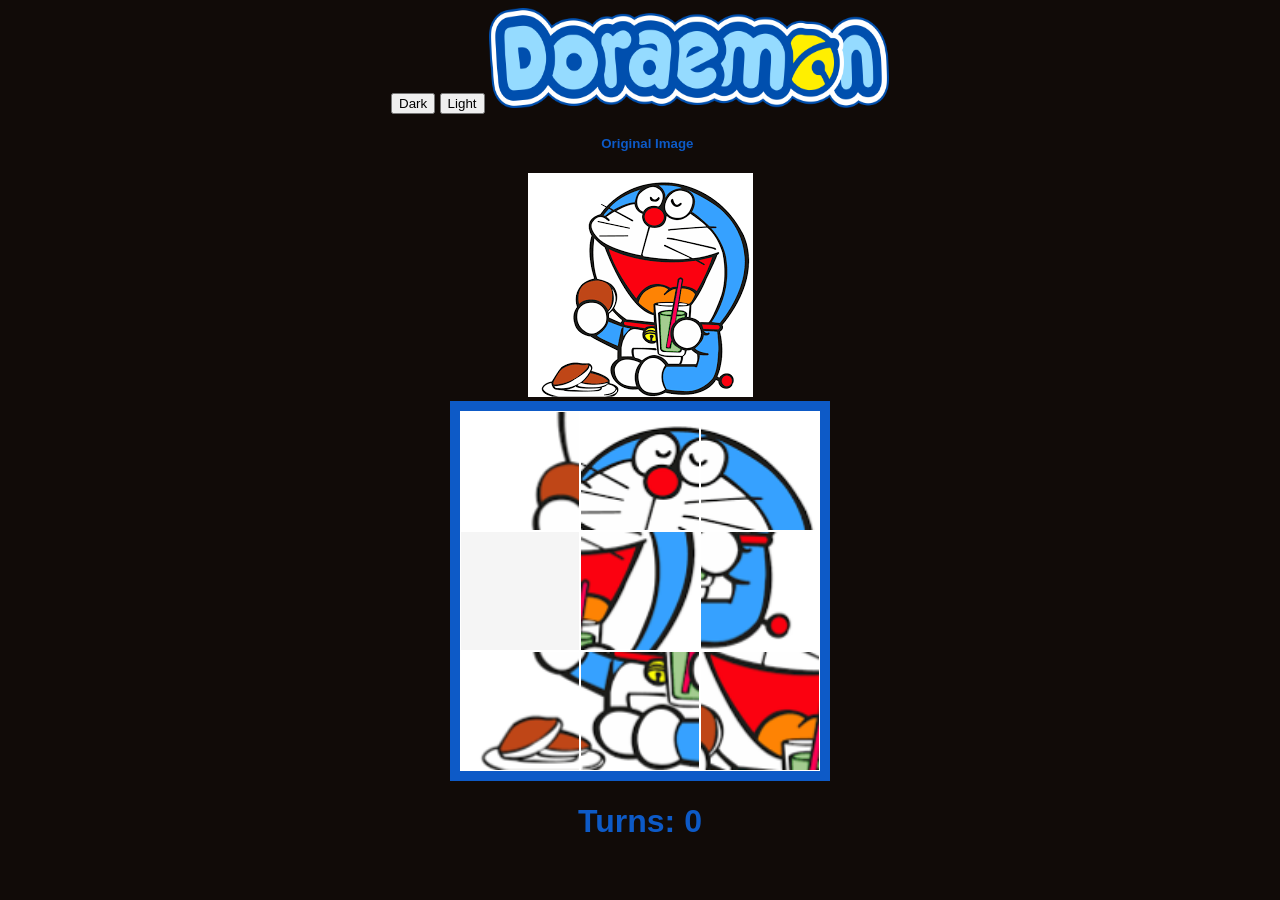
==== index.html @ 5135ff3c "feat: implement initial puzzle game structure, styling, and tile movement logic" ====
<!DOCTYPE HTML>
<html>

<head>
    <meta charset="UTF-8">
    <meta name="viewport" contnet="width=device-width, initial-scale=1.0">
    <title>Puzzle</title>
    <link rel="stylesheet" href="style.css">
    <!-- <script src="puzzle.js"></script> -->
    <!-- <script>
        let num = Math.floor(Math.random() * 10);
        console.log(num);
    </script> -->
</head>

<body>
    <button onclick="dark()">Dark</button>
    <button onclick="light()">Light</button>
    <img id="title" src="./heading.png">
    <div id="orig">
        <h5>&nbsp;&nbsp;&nbsp;&nbsp;Original Image</h5>
        <img id="original" src="./doraemon.png">
    </div>
    <div id="board">
    </div>
    <h1>Turns: <span id="turns">0</span></h1>
    <script src="puzzle.js"></script>
    
</body>

</html>
---- style.css ----
body {
    font-family: Arial, Arial, Helvetica, sans-serif;
    text-align: center;
    color: rgb(13, 90, 199);
    background-color: rgb(17, 11, 8);
}

#title {
    height: 100px;
    width: 400px;
}

#board {
    width: 360px;
    height: 360px;
    background-color: lightblue;
    border: 10px solid rgb(13, 90, 199);
    margin: auto;
    display: flex;
    flex-wrap: wrap;

}

.pieces {
    width: 118px;
    height: 118px;
    border: 1px solid white;
}

.pieces img {
    width: 118px;
    height: 118px;
}

.dark {
    background-color: rgb(17, 11, 8);
    color: rgb(234, 231, 227);
}

.light {
    background-color: rgb(234, 231, 227);
    color: rgb(17, 11, 8);
}
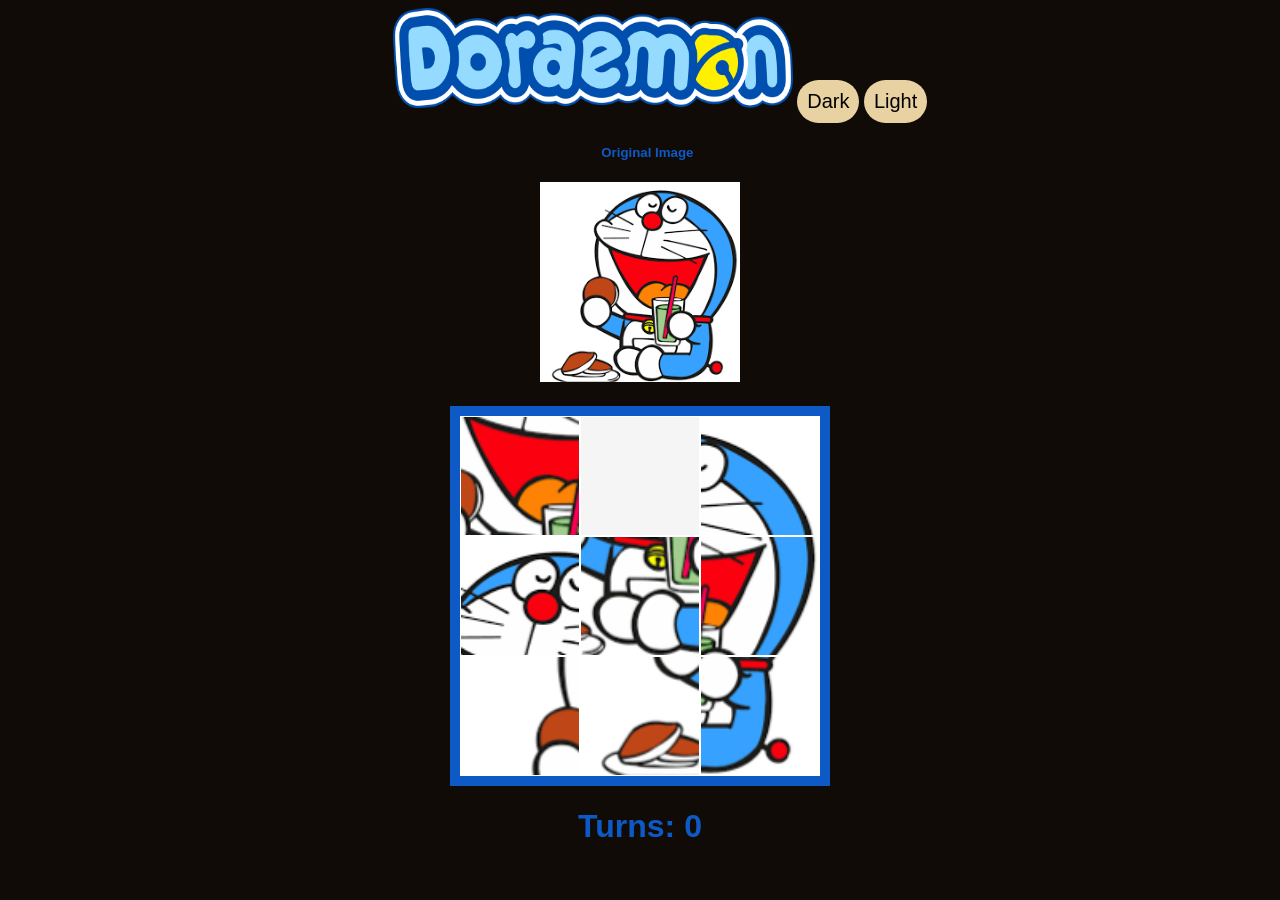
==== commit ed91c4e2: "refactor: reorganize UI layout and stabilize event listener initialization in game logic" ====
--- a/index.html
+++ b/index.html
@@ -14,9 +14,11 @@
 </head>
 
 <body>
-    <button onclick="dark()">Dark</button>
-    <button onclick="light()">Light</button>
-    <img id="title" src="./heading.png">
+    <div id="btn">
+        <img id="title" src="./heading.png">
+        <button onclick="dark()">Dark</button>
+        <button onclick="light()">Light</button>
+    </div>
     <div id="orig">
         <h5>&nbsp;&nbsp;&nbsp;&nbsp;Original Image</h5>
         <img id="original" src="./doraemon.png">
@@ -25,7 +27,7 @@
     </div>
     <h1>Turns: <span id="turns">0</span></h1>
     <script src="puzzle.js"></script>
-    
+
 </body>
 
 </html>
--- a/style.css
+++ b/style.css
@@ -40,4 +40,26 @@
 .light {
     background-color: rgb(234, 231, 227);
     color: rgb(17, 11, 8);
+}
+
+button {
+    background-color: #e8d2a2;
+    padding: 10px;
+    border-radius: 50px;
+    border: none;
+    font-size: 20px;
+    cursor: pointer;
+}
+
+#btn {
+    position: relative;
+    left: 20px;
+    justify-content: center;
+}
+
+#original {
+    padding-top: 0;
+    padding-bottom: 20px;
+    height: 200px;
+    width: 200px;
 }
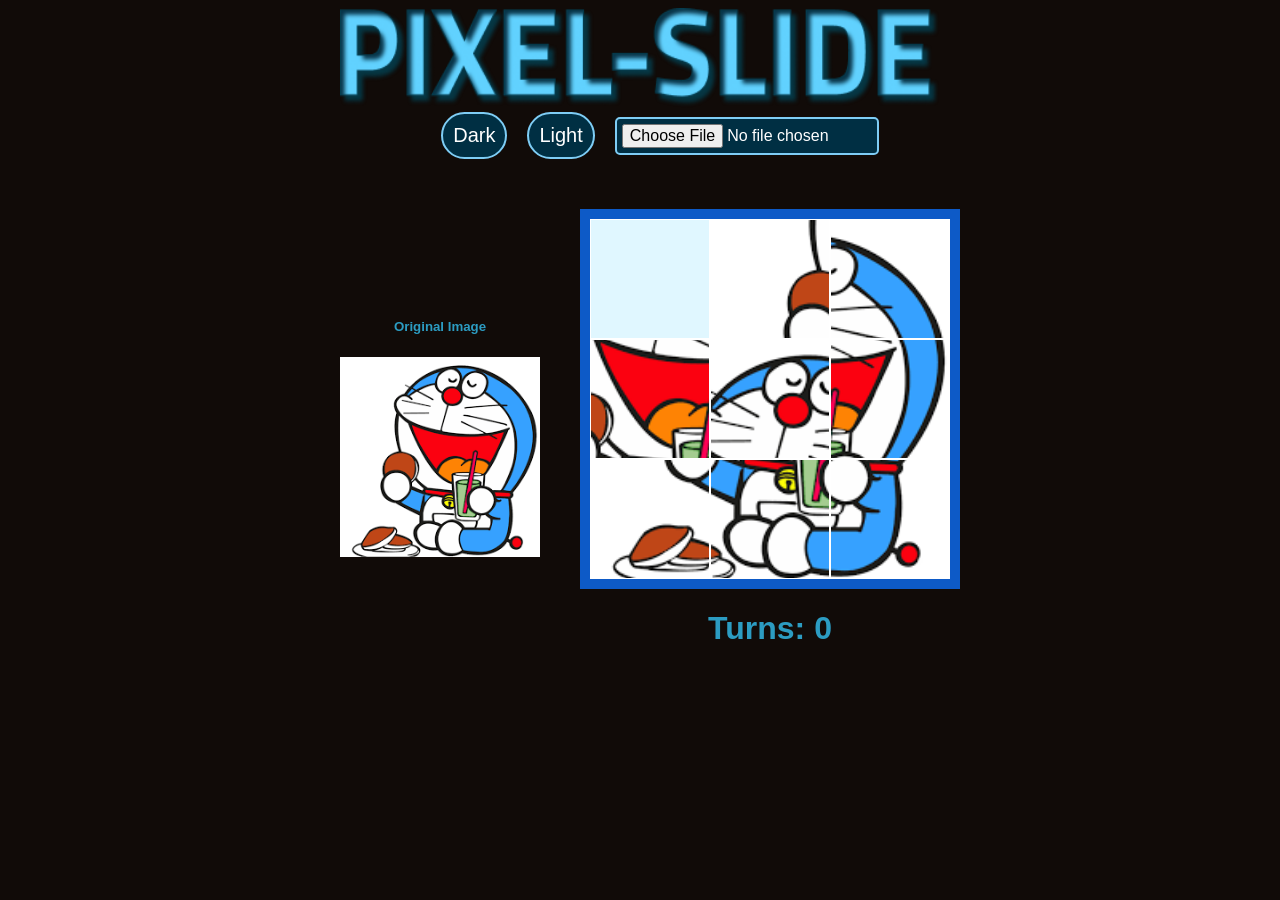
==== commit 1abde8ff: "feat: add image upload functionality and update puzzle rendering to use background-image CSS slices" ====
--- a/index.html
+++ b/index.html
@@ -14,18 +14,24 @@
 </head>
 
 <body>
+    <img id="title" src="./title.png">
     <div id="btn">
-        <img id="title" src="./heading.png">
-        <button onclick="dark()">Dark</button>
-        <button onclick="light()">Light</button>
+        <button id="b" onclick="dark()">Dark</button>
+        <button id="b" onclick="light()">Light</button>
+        <input type="file" id="upload" accept="image/*">
     </div>
     <div id="orig">
-        <h5>&nbsp;&nbsp;&nbsp;&nbsp;Original Image</h5>
-        <img id="original" src="./doraemon.png">
+        <div>
+            <h5>Original Image</h5>
+            <img id="original" src="./doraemon.png">
+        </div>
+        <div>
+            <div id="board"></div>
+            <h1>Turns: <span id="turns">0</span></h1>
+        </div>
     </div>
-    <div id="board">
-    </div>
-    <h1>Turns: <span id="turns">0</span></h1>
+    <!-- <div id="board"></div> -->
+
     <script src="puzzle.js"></script>
 
 </body>
--- a/style.css
+++ b/style.css
@@ -1,21 +1,21 @@
 body {
     font-family: Arial, Arial, Helvetica, sans-serif;
     text-align: center;
-    color: rgb(13, 90, 199);
+    color: rgb(44, 156, 194);
     background-color: rgb(17, 11, 8);
 }
 
 #title {
     height: 100px;
-    width: 400px;
+    width: 600px;
 }
 
 #board {
     width: 360px;
     height: 360px;
-    background-color: lightblue;
+    background-color: rgb(224, 247, 255);
     border: 10px solid rgb(13, 90, 199);
-    margin: auto;
+    /* margin: auto; */
     display: flex;
     flex-wrap: wrap;
 
@@ -27,9 +27,13 @@
     border: 1px solid white;
 }
 
-.pieces img {
+.pieces {
     width: 118px;
     height: 118px;
+    border: 1px solid white;
+
+    background-size: 360px 360px;
+    background-repeat: no-repeat;
 }
 
 .dark {
@@ -43,18 +47,24 @@
 }
 
 button {
-    background-color: #e8d2a2;
+    background-color: #002f43;
     padding: 10px;
     border-radius: 50px;
-    border: none;
+    border: 2px solid rgb(126, 205, 245);
     font-size: 20px;
     cursor: pointer;
+    color: white;
 }
 
 #btn {
     position: relative;
     left: 20px;
     justify-content: center;
+    display: flex;
+    align-items: center;
+    gap: 20px;
+    /* color: white;
+    background-color: rgb(1, 35, 71); */
 }
 
 #original {
@@ -62,4 +72,25 @@
     padding-bottom: 20px;
     height: 200px;
     width: 200px;
+}
+
+#orig {
+    display: flex;
+    justify-content: center;
+    align-items: center;
+    gap: 40px;
+    margin-top: 50px;
+
+    padding-left: 20px;
+}
+
+#upload {
+    height: 24px;
+    width: 250px;
+    padding: 5px;
+    font-size: 16px;
+    border-radius: 5px;
+    border: 2px solid rgb(126, 205, 245);
+    background-color: #002f43;
+    color: white;
 }
